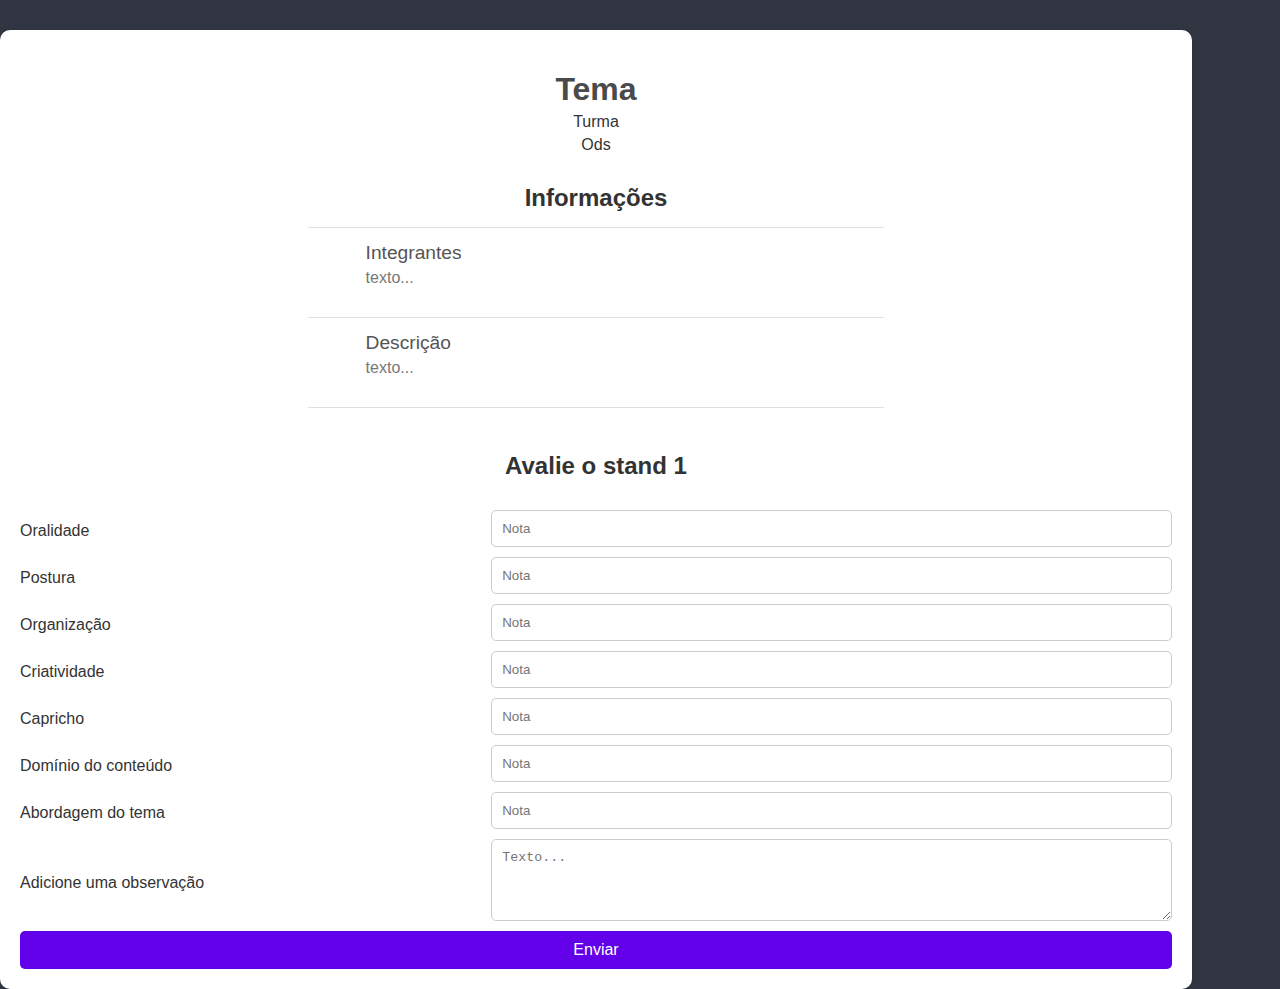
==== avaliar.html @ b2efbe3e "Add files via upload" ====
<!DOCTYPE html>
<html lang="pt-BR">
<head>
    <meta charset="UTF-8">
    <meta name="viewport" content="width=device-width, initial-scale=1.0">
    <title>Avaliação</title>
    <style>
        body {
            font-family: Arial, sans-serif;
            background-color: #323643;
            margin: 0;
            padding: 0;
        }
        .container {
            background-color: #fff;
            border-radius: 10px;
            box-shadow: 0 2px 10px rgba(0, 0, 0, 0.1);
            margin-top: 30px;
            padding: 20px;
            width: 90%;
        }

        h1 {
            text-align: center;
            color: #4a4a4a;
            margin-bottom: 0;
        }

        h2 {
            text-align: center;
            color: #333;
            margin: 5px 0;
        }

        h3{
            text-align: center;
            color: #333;
            font-size: 16px; /* Tamanho menor */
            font-weight: 300; /* Fonte mais fina */
            margin: 5px 0;
        }

        label {
            display: inline-block;
            margin: 10px 0 5px;
            color: #333;
            width: 70%; /* Ajuste para a largura da label */
        }
        .input-group {
            display: flex;
            align-items: center;
            margin-bottom: 10px;
        }
        input[type="text"], input[type="number"], textarea {
            width: 100%;
            padding: 10px;
            border: 1px solid #ccc;
            border-radius: 5px;
            margin-left: 10px; /* Espaço entre label e input */
        }
        .rating input {
            width: 50px; /* Largura do campo de nota */
            text-align: center;
        }
        button {
            width: 100%;
            padding: 10px;
            background-color: #6200ea;
            color: #fff;
            border: none;
            border-radius: 5px;
            cursor: pointer;
            font-size: 16px;
        }
        button:hover {
            background-color: #3700b3;
        }

        .espaca{
            margin-top: 30px;
        }

        .divider {
            border-bottom: 1px solid #e0e0e0;
            width: 50%;
            display: inline-block;
            margin: 10px 0;
            margin-left: 25%;
        }

        .section {
            margin-bottom: 20px;
            margin-left: 30%;
        }
        .section-title {
            font-size: 1.2em;
            color: #555;
            margin-bottom: 5px;
        }
        .section-content {
            font-size: 1em;
            color: #777;
        }

    </style>
</head>
<body>

<div class="container">
    <h1>Tema</h1>
    <h3>Turma</h3>
    <h3>Ods</h3>
    <div class="espaca"></div>

    <h2>Informações</h2>
    <div class="divider"></div>

    <div class="section">
        <div class="section-title">Integrantes</div>
        <div class="section-content">texto...</div>
    </div>

    <div class="divider"></div>

    <div class="section">
        <div class="section-title">Descrição</div>
        <div class="section-content">texto...</div>
    </div>

    <div class="divider"></div>



    <div class="espaca"></div>
    <h2>Avalie o stand 1</h2>
    <div class="espaca"></div>

    <div class="input-group">
        <label for="oralidade">Oralidade</label>
        <input type="number" id="oralidade" min="0" max="10" placeholder="Nota">
    </div>

    <div class="input-group">
        <label for="postura">Postura</label>
        <input type="number" id="postura" min="0" max="10" placeholder="Nota">
    </div>

    <div class="input-group">
        <label for="organizacao">Organização</label>
        <input type="number" id="organizacao" min="0" max="10" placeholder="Nota">
    </div>

    <div class="input-group">
        <label for="criatividade">Criatividade</label>
        <input type="number" id="criatividade" min="0" max="10" placeholder="Nota">
    </div>

    <div class="input-group">
        <label for="capricho">Capricho</label>
        <input type="number" id="capricho" min="0" max="10" placeholder="Nota">
    </div>

    <div class="input-group">
        <label for="dominio">Domínio do conteúdo</label>
        <input type="number" id="dominio" min="0" max="10" placeholder="Nota">
    </div>

    <div class="input-group">
        <label for="abordagem">Abordagem do tema</label>
        <input type="number" id="abordagem" min="0" max="10" placeholder="Nota">
    </div>

    <div class="input-group">
        <label for="observacao">Adicione uma observação</label>
        <textarea id="observacao" rows="4" placeholder="Texto..."></textarea>
    </div>

    <button type="submit">Enviar</button>
</div>

</body>
</html>
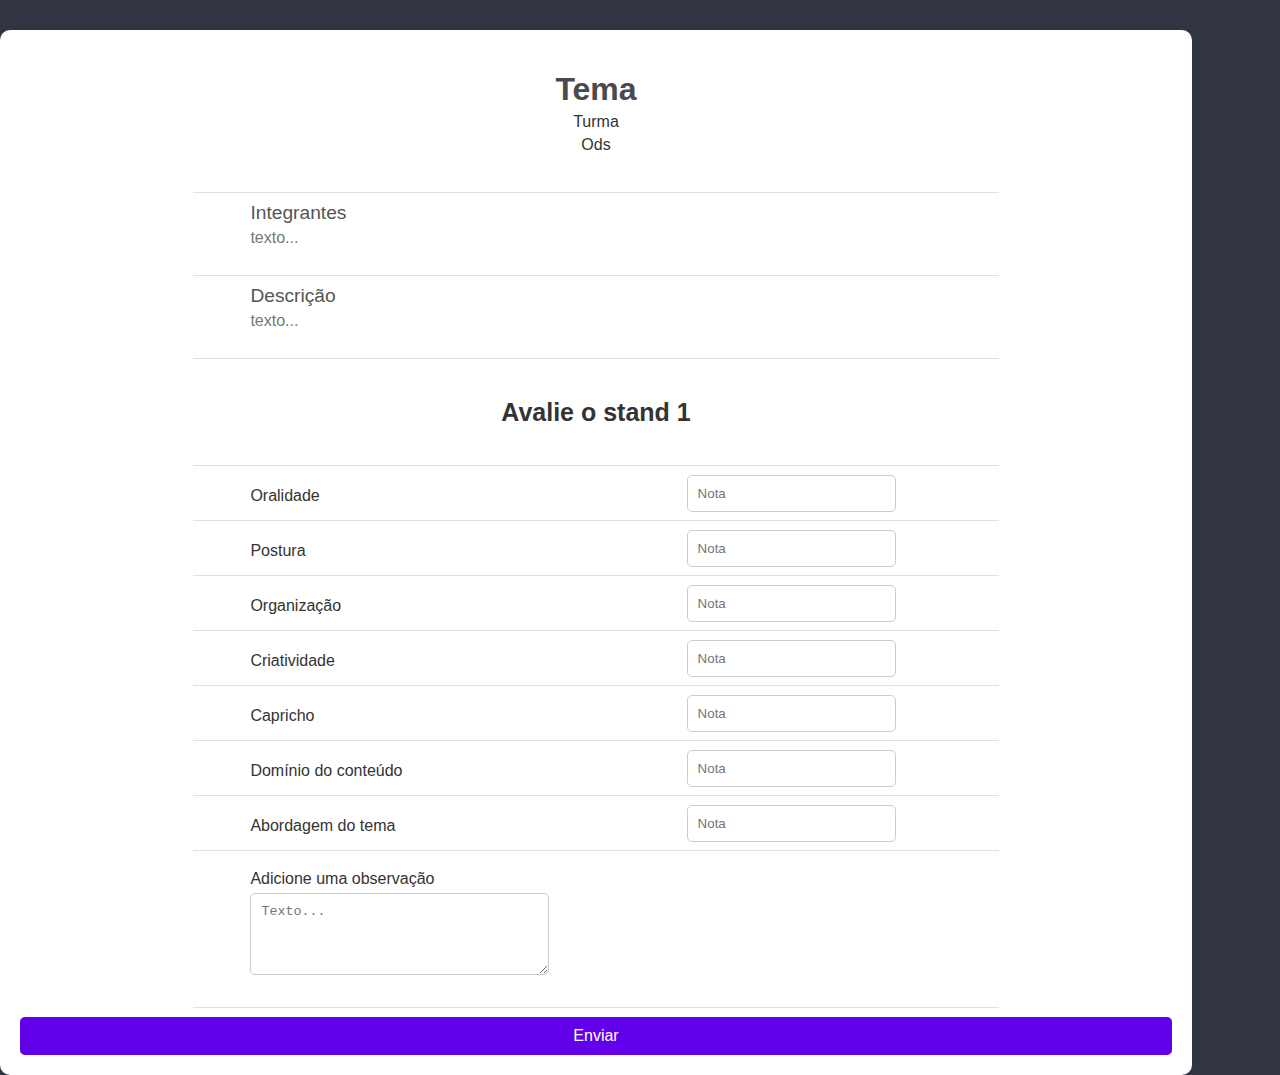
==== commit 9442a74f: "Add files via upload" ====
--- a/avaliar.html
+++ b/avaliar.html
@@ -30,6 +30,7 @@
             text-align: center;
             color: #333;
             margin: 5px 0;
+            font-size: 25px;
         }
 
         h3{
@@ -49,14 +50,14 @@
         .input-group {
             display: flex;
             align-items: center;
-            margin-bottom: 10px;
+            margin-left: 20%;
         }
         input[type="text"], input[type="number"], textarea {
-            width: 100%;
+            width: 30%;
             padding: 10px;
             border: 1px solid #ccc;
             border-radius: 5px;
-            margin-left: 10px; /* Espaço entre label e input */
+            margin-right: 30%; /* Espaço entre label e input */
         }
         .rating input {
             width: 50px; /* Largura do campo de nota */
@@ -82,15 +83,15 @@
 
         .divider {
             border-bottom: 1px solid #e0e0e0;
-            width: 50%;
+            width: 70%;
             display: inline-block;
-            margin: 10px 0;
-            margin-left: 25%;
+            margin: 5px 0;
+            margin-left: 15%;
         }
 
         .section {
             margin-bottom: 20px;
-            margin-left: 30%;
+            margin-left: 20%;
         }
         .section-title {
             font-size: 1.2em;
@@ -112,7 +113,6 @@
     <h3>Ods</h3>
     <div class="espaca"></div>
 
-    <h2>Informações</h2>
     <div class="divider"></div>
 
     <div class="section">
@@ -129,51 +129,67 @@
 
     <div class="divider"></div>
 
-
-
     <div class="espaca"></div>
     <h2>Avalie o stand 1</h2>
     <div class="espaca"></div>
+
+    <div class="divider"></div>
 
     <div class="input-group">
         <label for="oralidade">Oralidade</label>
         <input type="number" id="oralidade" min="0" max="10" placeholder="Nota">
     </div>
 
+    <div class="divider"></div>
+
     <div class="input-group">
         <label for="postura">Postura</label>
         <input type="number" id="postura" min="0" max="10" placeholder="Nota">
     </div>
+
+    <div class="divider"></div>
 
     <div class="input-group">
         <label for="organizacao">Organização</label>
         <input type="number" id="organizacao" min="0" max="10" placeholder="Nota">
     </div>
 
+    <div class="divider"></div>
+
     <div class="input-group">
         <label for="criatividade">Criatividade</label>
         <input type="number" id="criatividade" min="0" max="10" placeholder="Nota">
     </div>
+
+    <div class="divider"></div>
 
     <div class="input-group">
         <label for="capricho">Capricho</label>
         <input type="number" id="capricho" min="0" max="10" placeholder="Nota">
     </div>
 
+    <div class="divider"></div>
+
     <div class="input-group">
         <label for="dominio">Domínio do conteúdo</label>
         <input type="number" id="dominio" min="0" max="10" placeholder="Nota">
     </div>
+
+    <div class="divider"></div>
 
     <div class="input-group">
         <label for="abordagem">Abordagem do tema</label>
         <input type="number" id="abordagem" min="0" max="10" placeholder="Nota">
     </div>
 
-    <div class="input-group">
+    <div class="divider"></div>
+
+    <div class="section">
         <label for="observacao">Adicione uma observação</label>
         <textarea id="observacao" rows="4" placeholder="Texto..."></textarea>
     </div>
+
+    <div class="divider"></div>
 
     <button type="submit">Enviar</button>
 </div>
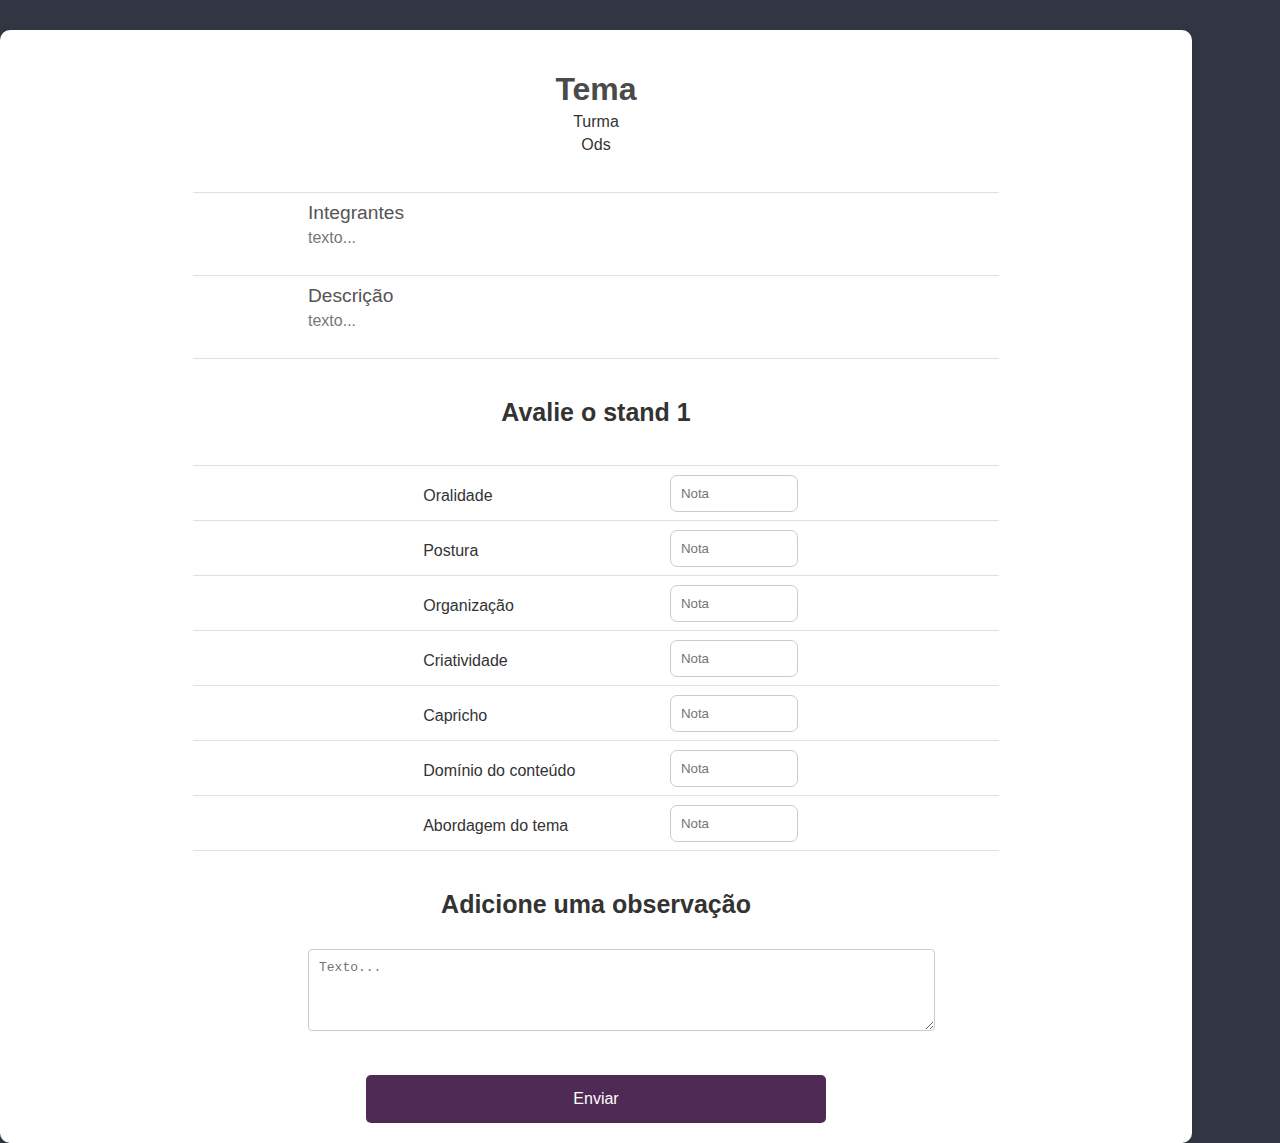
==== commit 5e3fa1e7: "Add files via upload" ====
--- a/avaliar.html
+++ b/avaliar.html
@@ -50,31 +50,32 @@
         .input-group {
             display: flex;
             align-items: center;
-            margin-left: 20%;
+            margin-left: 35%;
         }
         input[type="text"], input[type="number"], textarea {
             width: 30%;
             padding: 10px;
             border: 1px solid #ccc;
-            border-radius: 5px;
-            margin-right: 30%; /* Espaço entre label e input */
+            border-radius: 7px;
+            margin-right: 50%; /* Espaço entre label e input */
         }
         .rating input {
             width: 50px; /* Largura do campo de nota */
             text-align: center;
         }
         button {
-            width: 100%;
-            padding: 10px;
-            background-color: #6200ea;
+            width: 40%;
+            padding: 15px;
+            background-color: #4E2A55;
             color: #fff;
             border: none;
             border-radius: 5px;
             cursor: pointer;
             font-size: 16px;
+            margin-left: 30%;
         }
         button:hover {
-            background-color: #3700b3;
+            background-color: #323643;
         }
 
         .espaca{
@@ -91,7 +92,7 @@
 
         .section {
             margin-bottom: 20px;
-            margin-left: 20%;
+            margin-left: 25%;
         }
         .section-title {
             font-size: 1.2em;
@@ -103,6 +104,19 @@
             color: #777;
         }
 
+        .observation-section {
+            margin-top: 30px;
+        }
+
+        .observation-input {
+            width: 70%;
+            padding: 10px;
+            border: 1px solid #ccc;
+            border-radius: 4px;
+            margin-bottom: 10px;
+            font-size: 1em;
+        }
+
     </style>
 </head>
 <body>
@@ -184,12 +198,14 @@
 
     <div class="divider"></div>
 
+    <div class="espaca"></div>
+    <h2>Adicione uma observação</h2>
     <div class="section">
-        <label for="observacao">Adicione uma observação</label>
-        <textarea id="observacao" rows="4" placeholder="Texto..."></textarea>
-    </div>
-
-    <div class="divider"></div>
+        <div class="observation-section"></div>
+        <textarea  class="observation-input" id="observacao" rows="4" placeholder="Texto..."></textarea>
+    </div>
+
+    <div class="espaca"></div>
 
     <button type="submit">Enviar</button>
 </div>
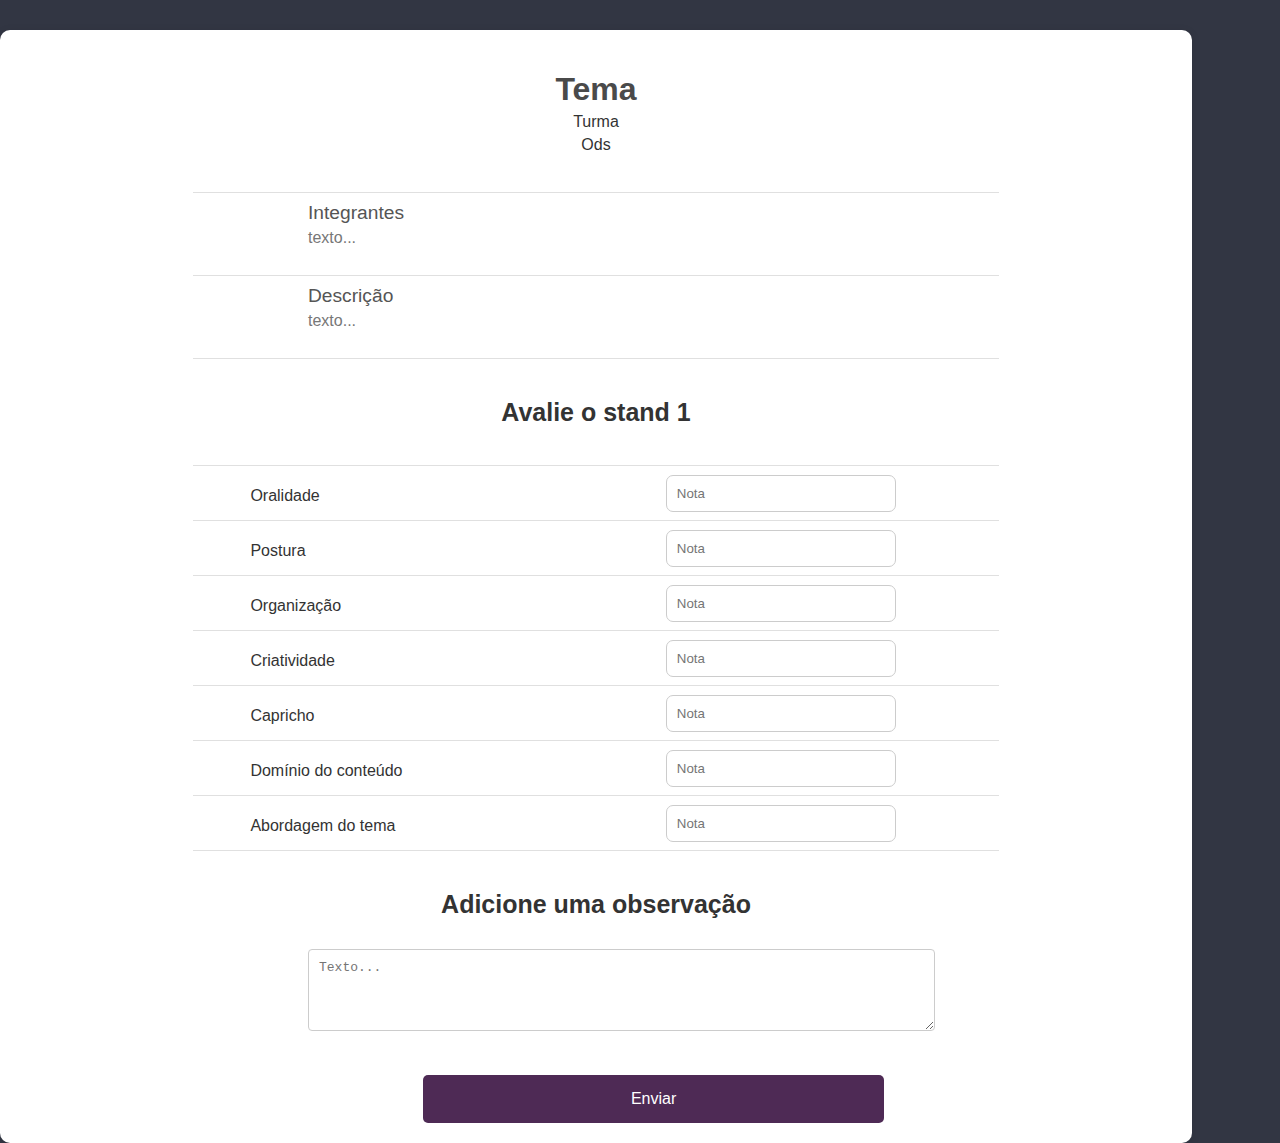
==== commit 6692426f: "Add files via upload" ====
--- a/avaliar.html
+++ b/avaliar.html
@@ -50,14 +50,14 @@
         .input-group {
             display: flex;
             align-items: center;
-            margin-left: 35%;
+            margin-left: 20%;
         }
         input[type="text"], input[type="number"], textarea {
-            width: 30%;
+            width: 35%;
             padding: 10px;
             border: 1px solid #ccc;
             border-radius: 7px;
-            margin-right: 50%; /* Espaço entre label e input */
+            margin-right: 30%; /* Espaço entre label e input */
         }
         .rating input {
             width: 50px; /* Largura do campo de nota */
@@ -72,7 +72,7 @@
             border-radius: 5px;
             cursor: pointer;
             font-size: 16px;
-            margin-left: 30%;
+            margin-left: 35%;
         }
         button:hover {
             background-color: #323643;
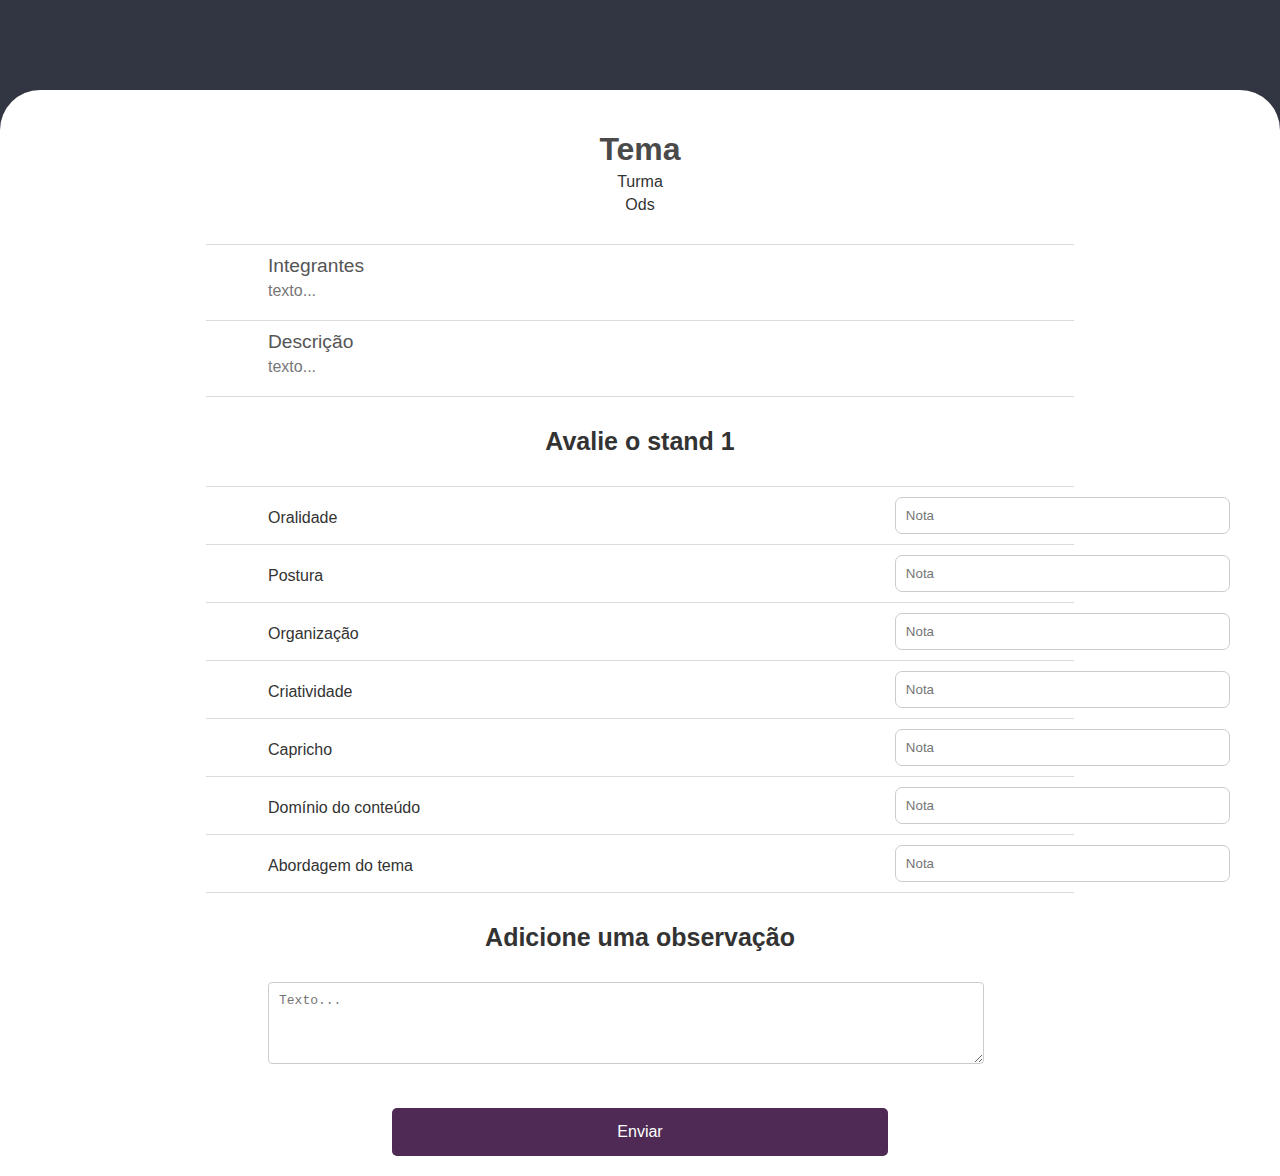
==== commit 01971e81: "Add files via upload" ====
--- a/avaliar.html
+++ b/avaliar.html
@@ -13,11 +13,11 @@
         }
         .container {
             background-color: #fff;
-            border-radius: 10px;
-            box-shadow: 0 2px 10px rgba(0, 0, 0, 0.1);
-            margin-top: 30px;
+            border-radius: 40px 40px 0 0;
+            margin-top: 7%;
             padding: 20px;
-            width: 90%;
+            width: 100%;
+            box-sizing: border-box; /* Inclui padding e bordas na largura total */
         }
 
         h1 {
@@ -57,7 +57,7 @@
             padding: 10px;
             border: 1px solid #ccc;
             border-radius: 7px;
-            margin-right: 30%; /* Espaço entre label e input */
+            margin-right: 3%; /* Espaço entre label e input */
         }
         .rating input {
             width: 50px; /* Largura do campo de nota */
@@ -72,7 +72,8 @@
             border-radius: 5px;
             cursor: pointer;
             font-size: 16px;
-            margin-left: 35%;
+            display: block; /* Para centralizar */
+            margin: 20px auto 0; /* Centraliza o botão */
         }
         button:hover {
             background-color: #323643;
@@ -83,16 +84,17 @@
         }
 
         .divider {
-            border-bottom: 1px solid #e0e0e0;
+            border-bottom: 1px solid #DBDBDB;
             width: 70%;
-            display: inline-block;
-            margin: 5px 0;
-            margin-left: 15%;
+            display: block;
+            margin: 5px auto ;
+            margin-bottom: 10px;
+            margin-top: 10px;
         }
 
         .section {
             margin-bottom: 20px;
-            margin-left: 25%;
+            margin-left: 20%;
         }
         .section-title {
             font-size: 1.2em;
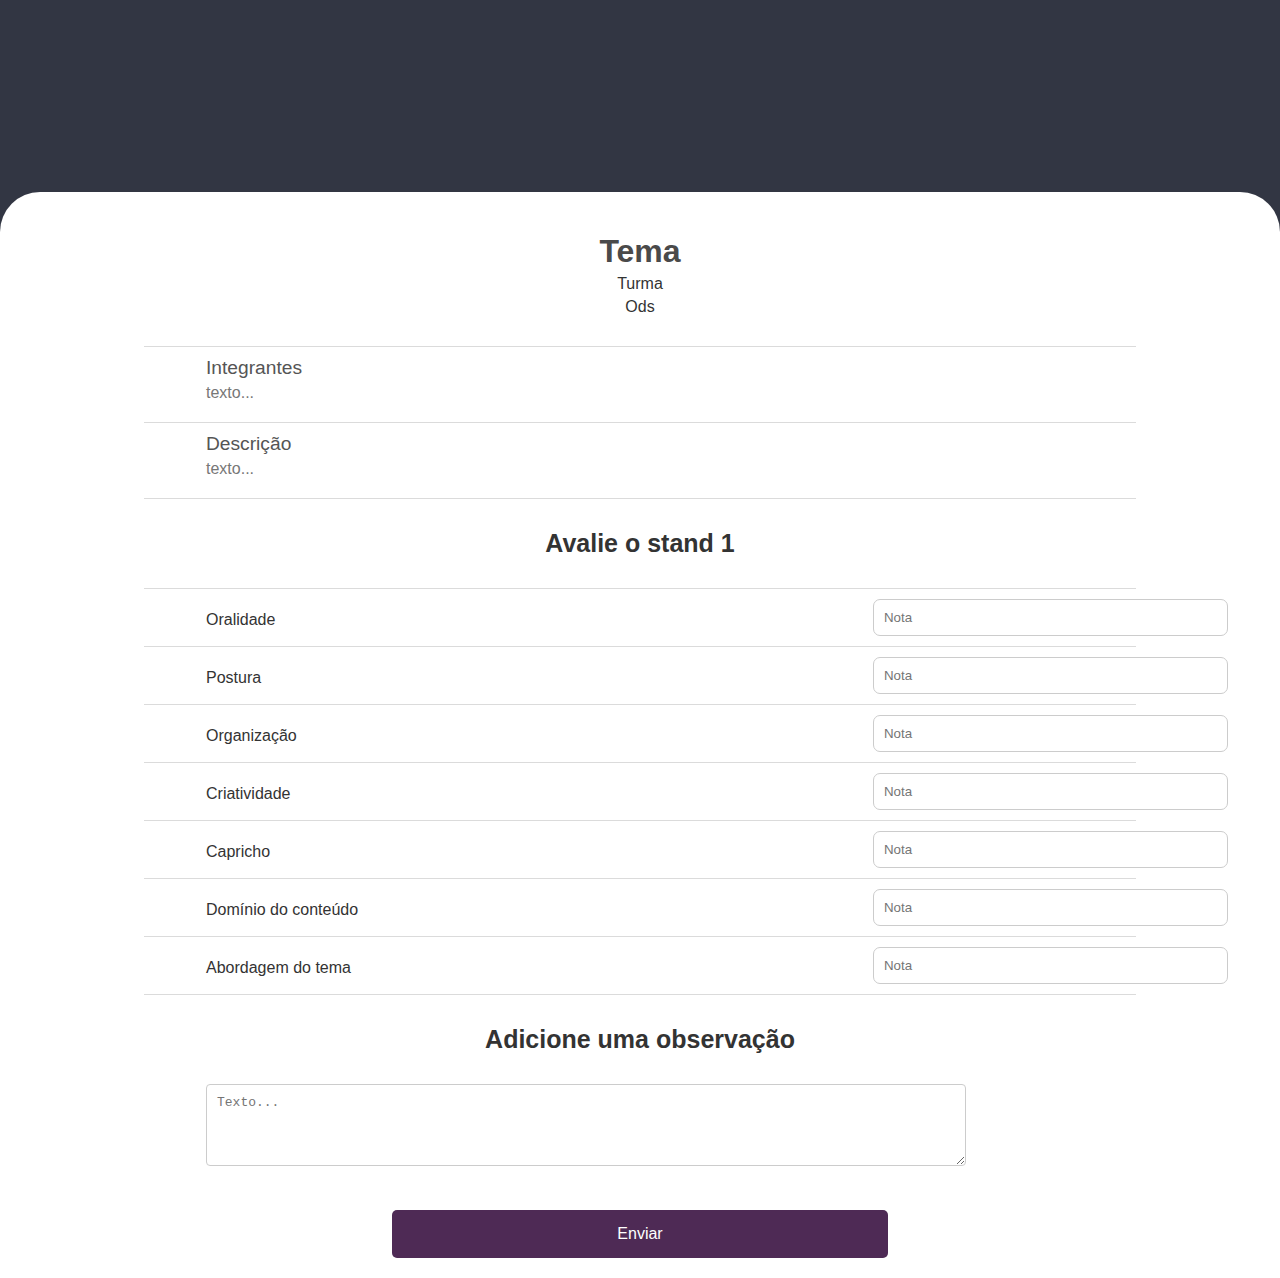
==== commit a045f235: "Add files via upload" ====
--- a/avaliar.html
+++ b/avaliar.html
@@ -14,7 +14,7 @@
         .container {
             background-color: #fff;
             border-radius: 40px 40px 0 0;
-            margin-top: 7%;
+            margin-top: 15%;
             padding: 20px;
             width: 100%;
             box-sizing: border-box; /* Inclui padding e bordas na largura total */
@@ -50,7 +50,7 @@
         .input-group {
             display: flex;
             align-items: center;
-            margin-left: 20%;
+            margin-left: 15%;
         }
         input[type="text"], input[type="number"], textarea {
             width: 35%;
@@ -85,7 +85,7 @@
 
         .divider {
             border-bottom: 1px solid #DBDBDB;
-            width: 70%;
+            width: 80%;
             display: block;
             margin: 5px auto ;
             margin-bottom: 10px;
@@ -94,7 +94,7 @@
 
         .section {
             margin-bottom: 20px;
-            margin-left: 20%;
+            margin-left: 15%;
         }
         .section-title {
             font-size: 1.2em;
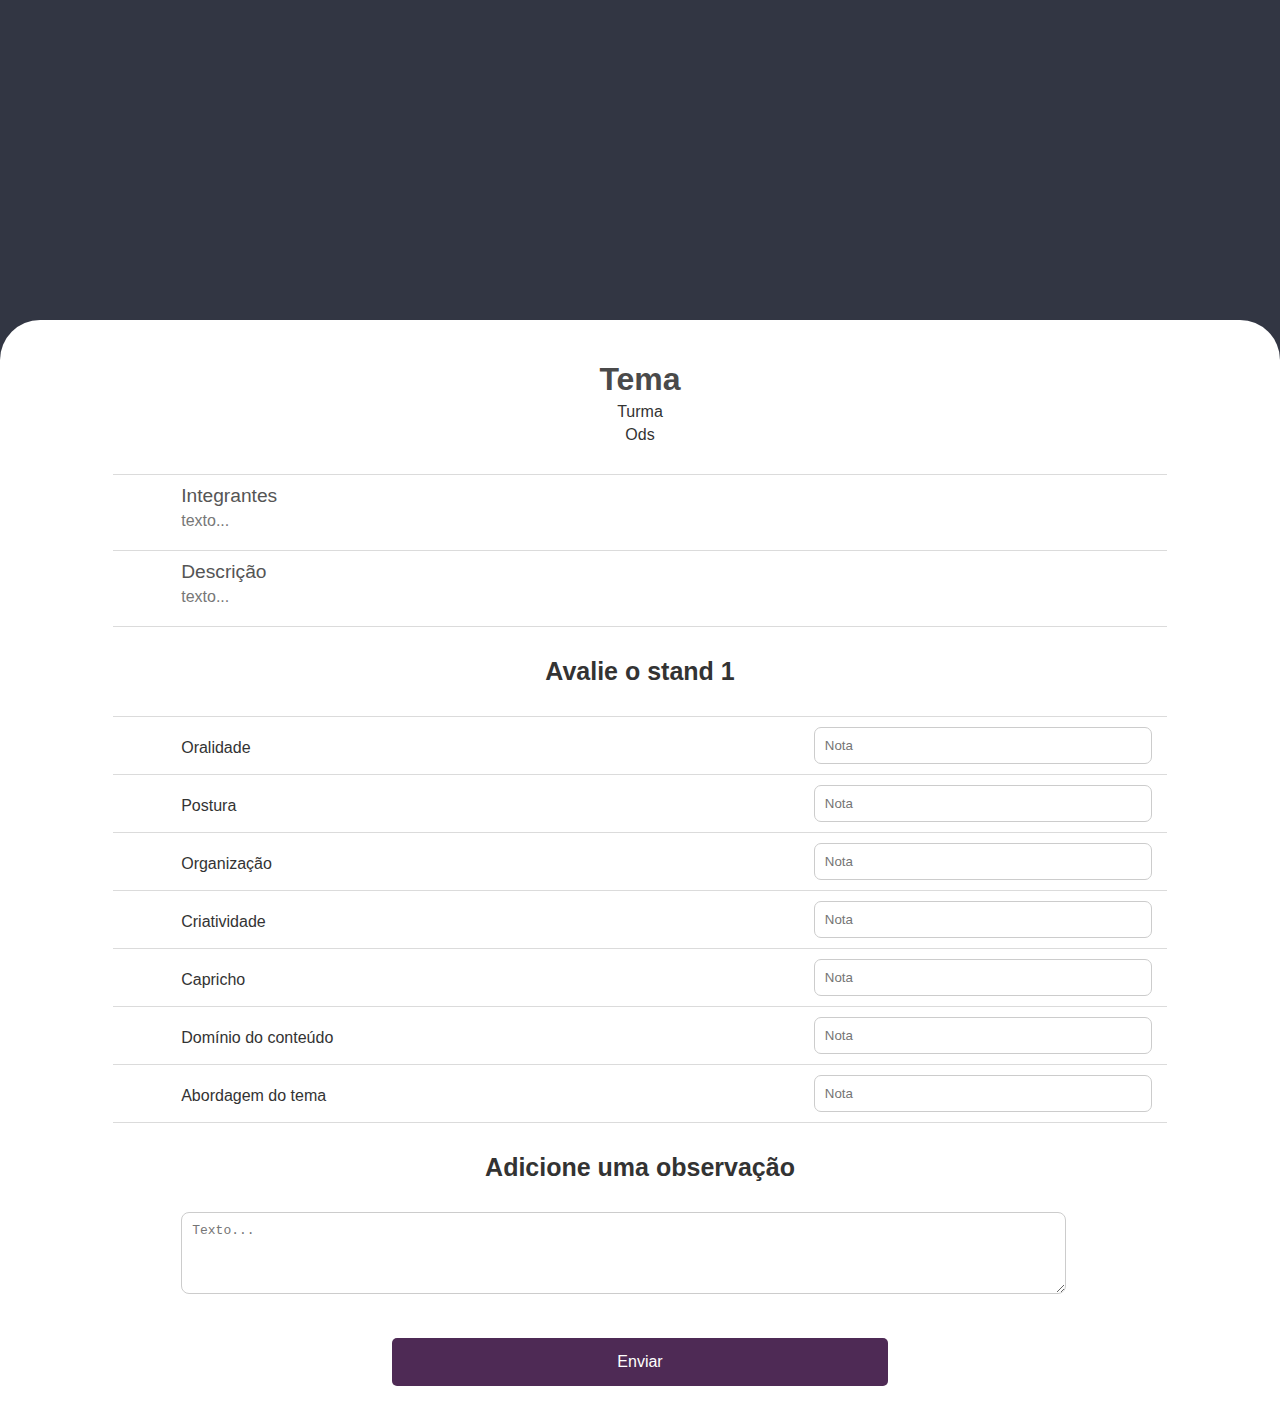
==== commit 617045d2: "Add files via upload" ====
--- a/avaliar.html
+++ b/avaliar.html
@@ -14,7 +14,7 @@
         .container {
             background-color: #fff;
             border-radius: 40px 40px 0 0;
-            margin-top: 15%;
+            margin-top: 25%;
             padding: 20px;
             width: 100%;
             box-sizing: border-box; /* Inclui padding e bordas na largura total */
@@ -50,14 +50,14 @@
         .input-group {
             display: flex;
             align-items: center;
-            margin-left: 15%;
+            margin-left: 13%;
         }
         input[type="text"], input[type="number"], textarea {
             width: 35%;
             padding: 10px;
             border: 1px solid #ccc;
             border-radius: 7px;
-            margin-right: 3%; /* Espaço entre label e input */
+            margin-right: 10%; /* Espaço entre label e input */
         }
         .rating input {
             width: 50px; /* Largura do campo de nota */
@@ -85,7 +85,7 @@
 
         .divider {
             border-bottom: 1px solid #DBDBDB;
-            width: 80%;
+            width: 85%;
             display: block;
             margin: 5px auto ;
             margin-bottom: 10px;
@@ -94,7 +94,7 @@
 
         .section {
             margin-bottom: 20px;
-            margin-left: 15%;
+            margin-left: 13%;
         }
         .section-title {
             font-size: 1.2em;
@@ -111,10 +111,10 @@
         }
 
         .observation-input {
-            width: 70%;
+            width: 80%;
             padding: 10px;
             border: 1px solid #ccc;
-            border-radius: 4px;
+            border-radius: 8px;
             margin-bottom: 10px;
             font-size: 1em;
         }
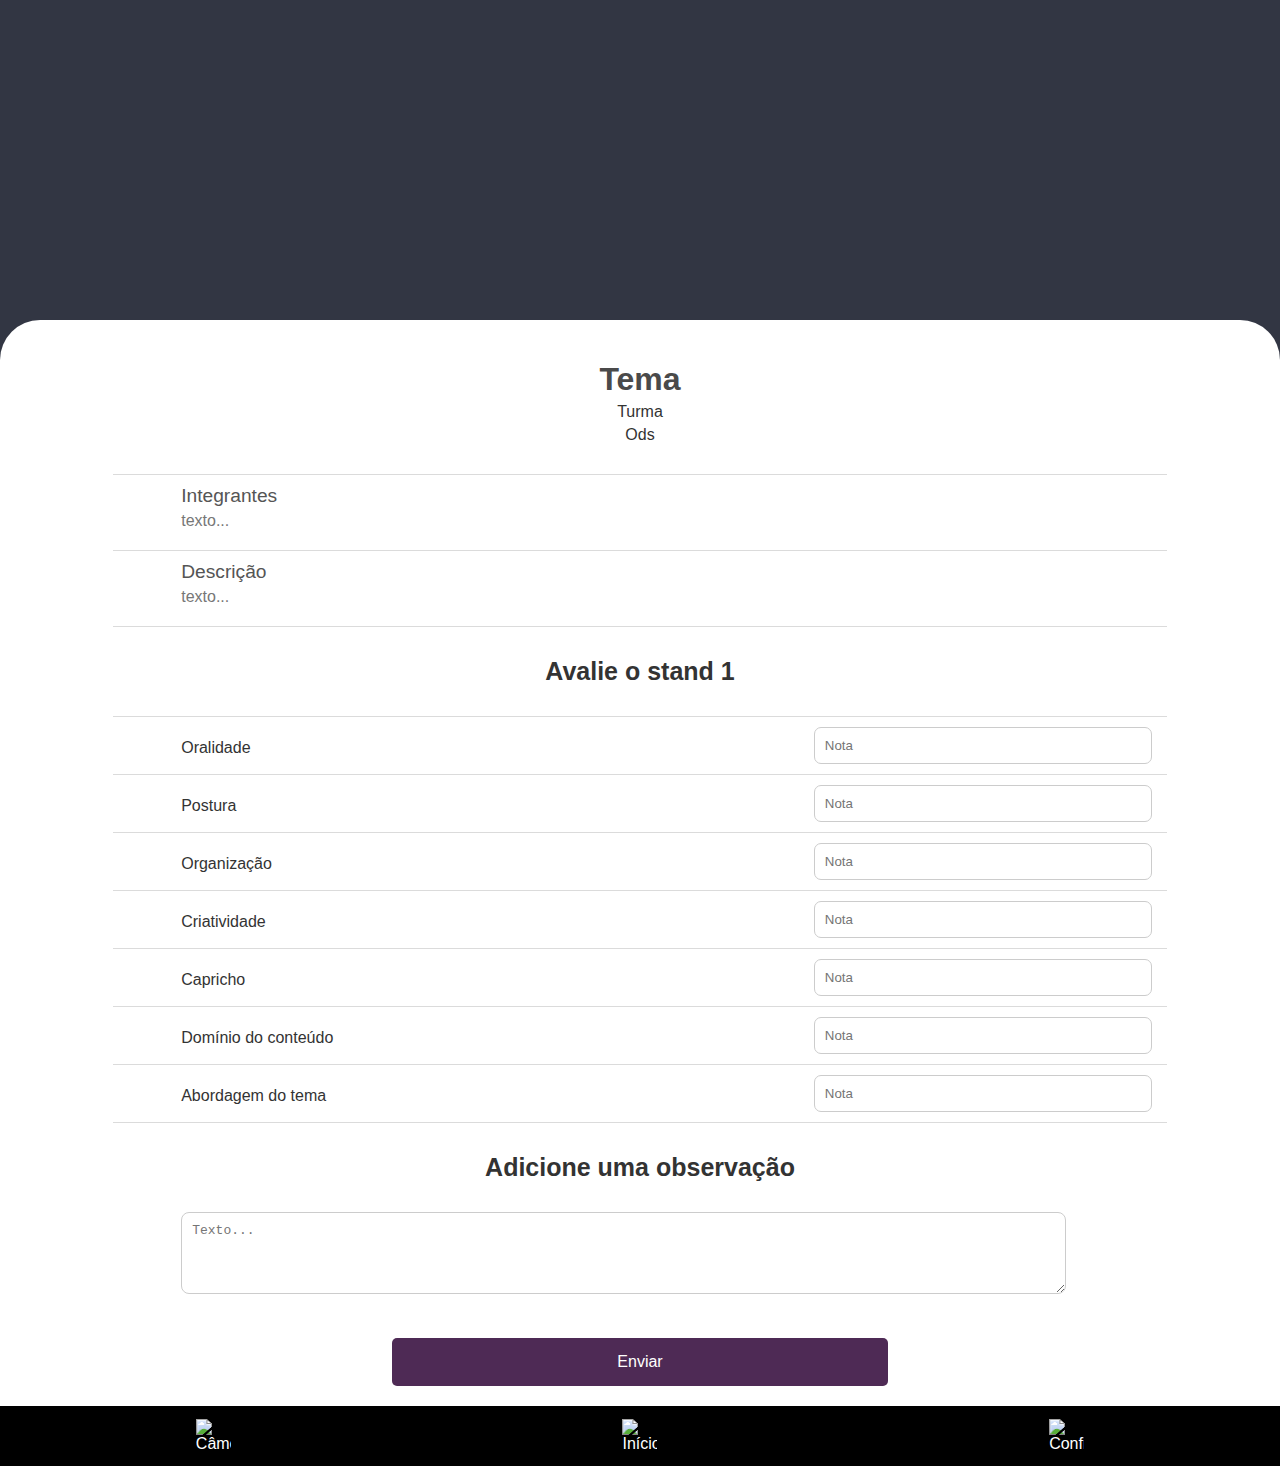
==== commit 14aeb4ea: "Add files via upload" ====
--- a/avaliar.html
+++ b/avaliar.html
@@ -10,6 +10,9 @@
             background-color: #323643;
             margin: 0;
             padding: 0;
+            display: flex;
+            flex-direction: column;
+            min-height: 100vh;
         }
         .container {
             background-color: #fff;
@@ -17,6 +20,7 @@
             margin-top: 25%;
             padding: 20px;
             width: 100%;
+            flex: 1;
             box-sizing: border-box; /* Inclui padding e bordas na largura total */
         }
 
@@ -119,6 +123,36 @@
             font-size: 1em;
         }
 
+         /* Styles for the footer */
+         .footer {
+            background-color: #000;
+            color: #fff;
+            display: flex;
+            justify-content: space-around;
+            align-items: center;
+            padding: 10px 0;
+            position: relative;
+            bottom: 0;
+            width: 100%;
+            height: 40px;
+        }
+        .footer-icon {
+            display: flex;
+            flex-direction: column;
+            align-items: center;
+            text-align: center;
+            color: #fff;
+            text-decoration: none;
+        }
+        .footer-icon img {
+            width: 35px;
+            height: 35px;
+        }
+        .footer-icon span {
+            font-size: 12px;
+            margin-top: 5px;
+        }
+
     </style>
 </head>
 <body>
@@ -212,5 +246,19 @@
     <button type="submit">Enviar</button>
 </div>
 
+<!-- Footer -->
+<div class="footer">
+    <a href="#" class="footer-icon">
+        <img src="img/icons8-câmera-50.png" alt="Câmera">
+    </a>
+    <a href="#" class="footer-icon">
+        <img src="img/icons8-página-inicial-64.png" alt="Início">
+    </a>
+    <a href="#" class="footer-icon">
+        <img src="img/icons8-livro-64.png" alt="Configurações">
+    </a>
+
+</div>
+
 </body>
 </html>